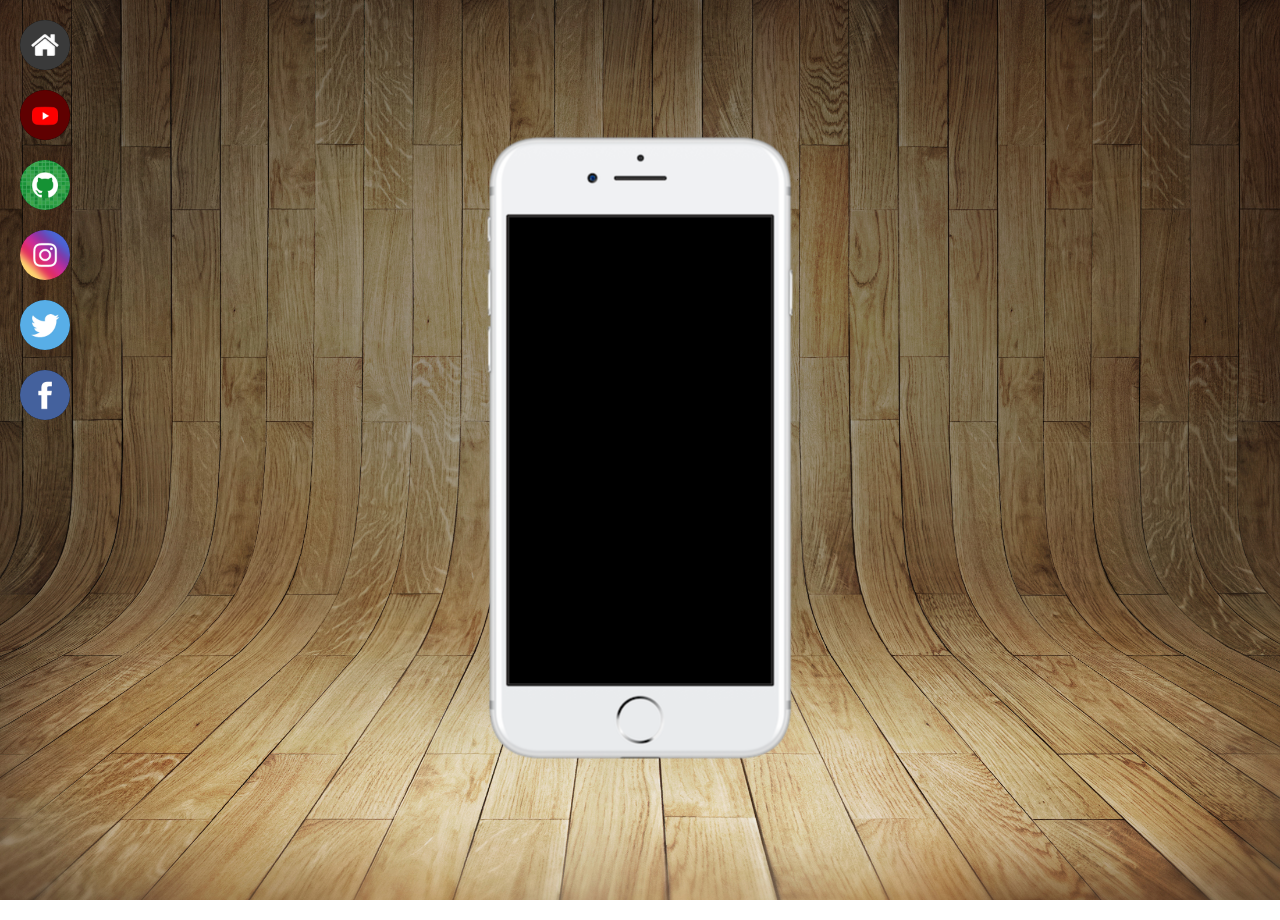
==== index.html @ 620b9da1 "atualizado" ====
<!DOCTYPE html>
<html lang="pt-br">
<head>
    <meta charset="UTF-8">
    <meta http-equiv="X-UA-Compatible" content="IE=edge">
    <meta name="viewport" content="width=device-width, initial-scale=1.0">
    <title>Projeto Social</title>
    <link rel="shortcut icon" href="pacote-d013/favicon.ico" type="image/x-icon">
    <link rel="stylesheet" href="estilo.css">
</head>
<body>

        <section id="telefone">
            <img src="pacote-d013/imagens/frame-iphone.png" alt="">
        </section>
        
        <section>
            <div><img class="menu" src="pacote-d013/imagens/logo-home.jpg" alt="Home"></div>
            <a href="https://www.youtube.com/cursoemvideo">

            <div><img class="menu" src="pacote-d013/imagens/logo-youtube.jpg" alt=""></div>
            </a>
            <a href="https://gustavoguanabara.github.io">
            
            <div><img class="menu" src="pacote-d013/imagens/logo-github.jpg" alt=""></div>
            </a>
            
            <div><img class="menu" src="pacote-d013/imagens/logo-instagram.jpg" alt=""></div>

            <div><img class="menu" src="pacote-d013/imagens/logo-twitter.jpg" alt=""></div>

            <div><img class="menu" src="pacote-d013/imagens/logo-facebook.jpg"alt=""></div>

        </section>
    


    
</body>
</html>
---- estilo.css ----
@charset "UTF8";

*{
    margin: 0px;
    padding: 0px;
    font-family: Arial, Helvetica, sans-serif;
}

body {
    background-image: url(pacote-d013/imagens/fundo-madeira.jpg);
    width: 100vw;
    height: 100vh;
    background-attachment: fixed;
    background-size: cover;
}
div {
    background-color: black;
    width: 50px;
    height: 50px;
    margin: 20px;
    border-radius: 50%;
}
img.menu {
    width: 50px;
    height: 50px;
    border-radius: 50%;
}
section#telefone {
    position: absolute;
    top: 50%;
    left: 50%;
    transform: translate(-50%, -50%);
   
}
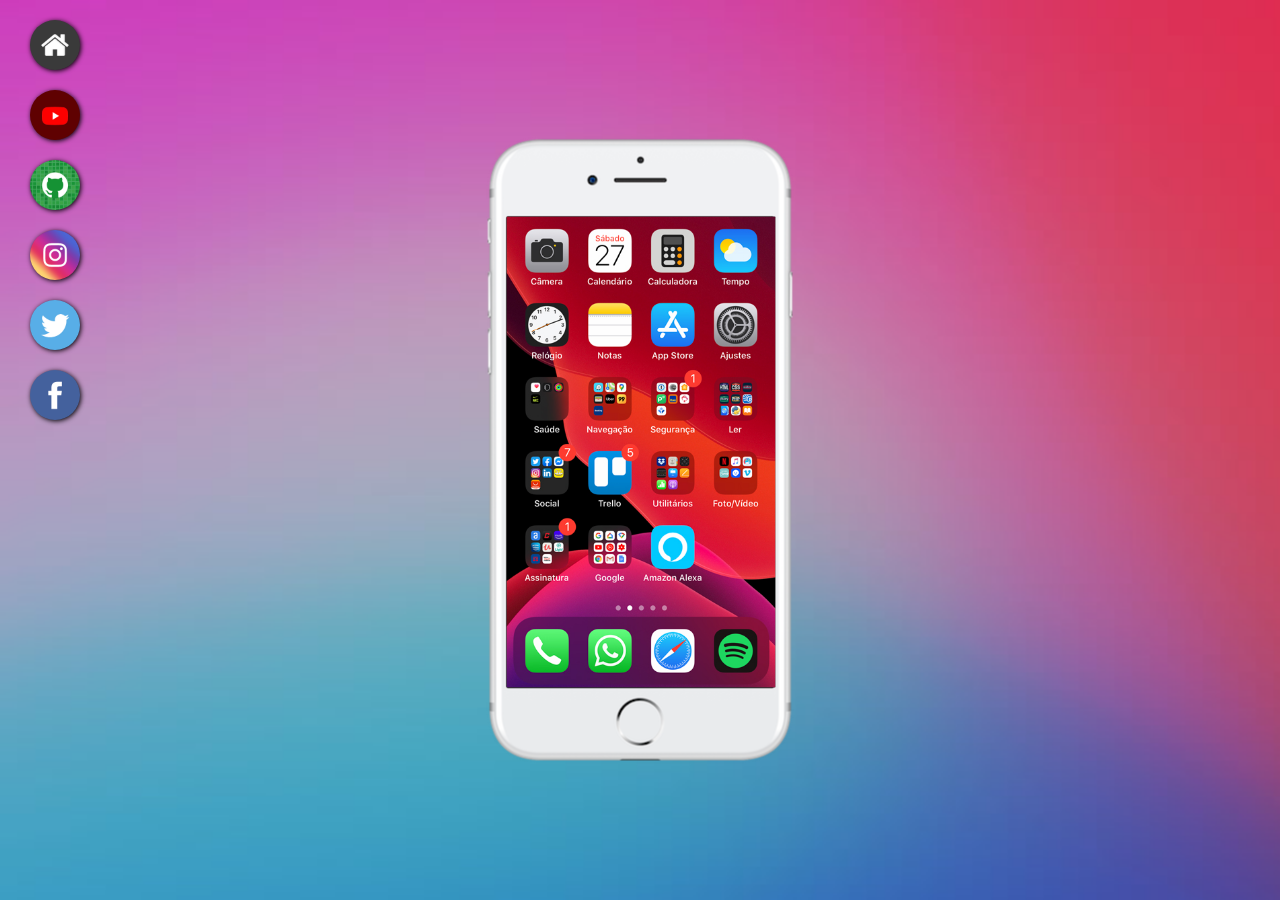
==== commit 275060b1: "atualizado" ====
--- a/index.html
+++ b/index.html
@@ -11,25 +11,22 @@
 <body>
 
         <section id="telefone">
-            <img src="pacote-d013/imagens/frame-iphone.png" alt="">
+            <iframe name="tela" id="tela" src="home.html" frameborder="0"></iframe>
         </section>
         
-        <section>
-            <div><img class="menu" src="pacote-d013/imagens/logo-home.jpg" alt="Home"></div>
-            <a href="https://www.youtube.com/cursoemvideo">
-
-            <div><img class="menu" src="pacote-d013/imagens/logo-youtube.jpg" alt=""></div>
-            </a>
-            <a href="https://gustavoguanabara.github.io">
+        <section id="redes-sociais">
             
-            <div><img class="menu" src="pacote-d013/imagens/logo-github.jpg" alt=""></div>
-            </a>
+            <a href="home.html" target="tela"><img src="pacote-d013/imagens/logo-home.jpg" alt="home"></a>
             
-            <div><img class="menu" src="pacote-d013/imagens/logo-instagram.jpg" alt=""></div>
-
-            <div><img class="menu" src="pacote-d013/imagens/logo-twitter.jpg" alt=""></div>
-
-            <div><img class="menu" src="pacote-d013/imagens/logo-facebook.jpg"alt=""></div>
+            <a href="youtube.html" target="tela"><img src="pacote-d013/imagens/logo-youtube.jpg" alt="Youtube">
+            
+            <a href="github.html" target="tela"><img src="pacote-d013/imagens/logo-github.jpg" alt="GitHub"></a>
+            
+            <a href="instagram.html" target="tela"><img src="pacote-d013/imagens/logo-instagram.jpg" alt="Istagram"></a>
+            
+            <a href="twitter.html" target="tela"><img src="pacote-d013/imagens/logo-twitter.jpg" alt="Twitter"></a>
+            
+            <a href="facebook.html" target="tela"><img src="pacote-d013/imagens/logo-facebook.jpg" alt="Facebook"></a>
 
         </section>
     
--- a/estilo.css
+++ b/estilo.css
@@ -5,31 +5,56 @@
     padding: 0px;
     font-family: Arial, Helvetica, sans-serif;
 }
+::-webkit-scrollbar {
+    width: 0px;
+    height: 0px;
+}
 
 body {
-    background-image: url(pacote-d013/imagens/fundo-madeira.jpg);
+    background-image: url(pacote-d013/imagens/fundo\ projeto\ social.jpg);
     width: 100vw;
     height: 100vh;
     background-attachment: fixed;
     background-size: cover;
 }
-div {
+section#redes-sociais {
+    margin-left: 10px;
+}
+section#redes-sociais img {
+    display: flex;
+    align-items: center;
+
     background-color: black;
     width: 50px;
     height: 50px;
     margin: 20px;
     border-radius: 50%;
+    box-shadow: 1px 1px 5px black;
+    box-sizing: border-box;
 }
-img.menu {
-    width: 50px;
-    height: 50px;
-    border-radius: 50%;
+section#redes-sociais img:hover {
+    border: 2px solid rgba(255, 255, 255, 0.623);
+    transform: translate(2px, 2px);
+    box-shadow: 5px 5px 10px rgba(0, 0, 0, 0.712);
+    transition: transform .3s;
+
 }
 section#telefone {
     position: absolute;
     top: 50%;
     left: 50%;
     transform: translate(-50%, -50%);
+
+    height: 627px;
+    width: 311px;
+    background: url(pacote-d013/imagens/frame-iphone.png);
    
 }
+iframe#tela {
+    position: relative;
+    top: 80px;
+    left: 22px;
+    width: 269px;
+    height: 471px;
+}
 
